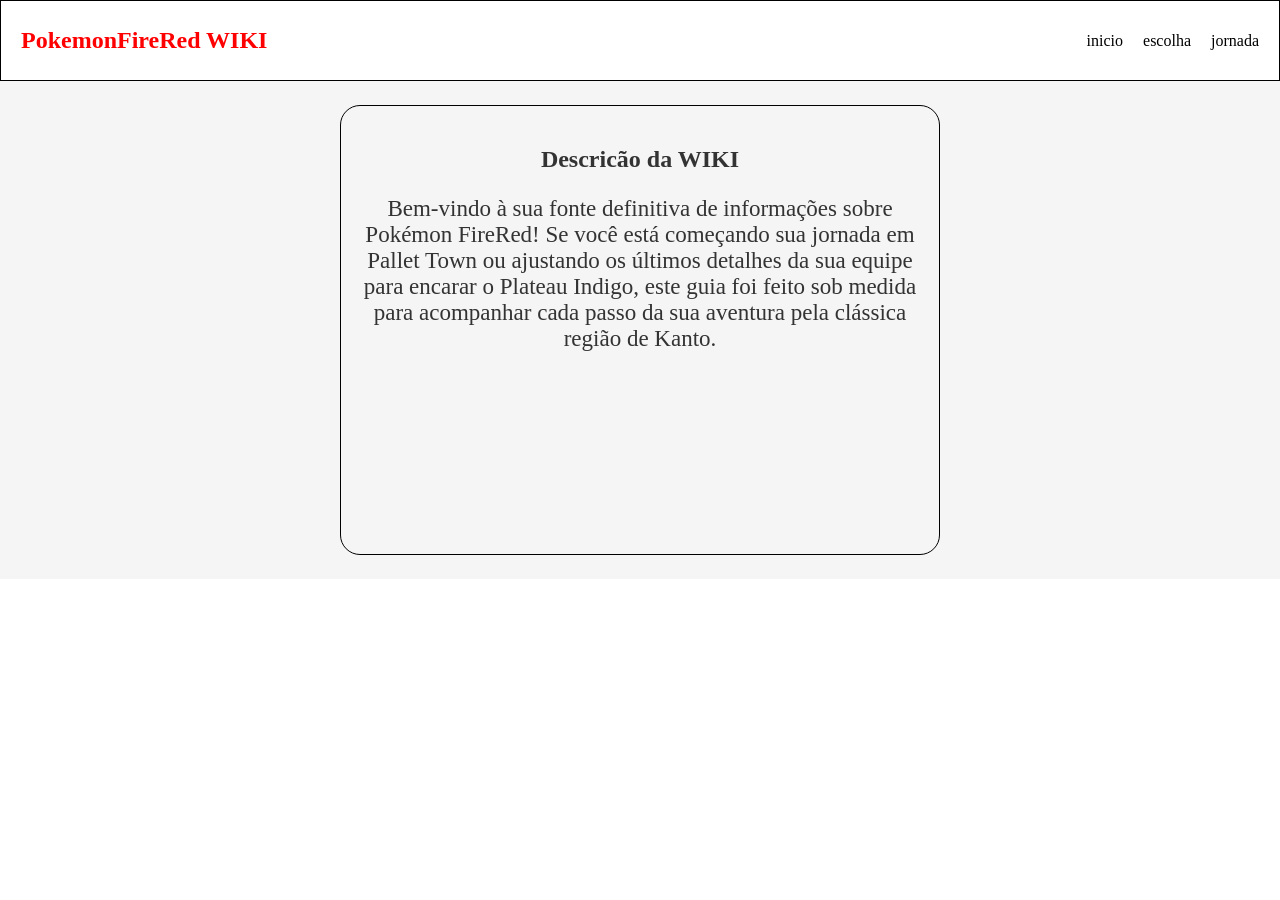
==== index.html @ dde7d3f8 "fazendo o main" ====
<!DOCTYPE html>
<html lang="pt-br">
<head>
    <link rel="stylesheet" href="./css/style.css">
    <meta charset="UTF-8">
    <meta name="viewport" content="width=device-width, initial-scale=1.0">
    <title>Pokemon FireRed</title>
</head>
<body>
    <header class="cabecalho">
        
     <h1 class="titulo">PokemonFireRed WIKI</h1>
     
     <nav>
    <ul class="lista">
        <li href="inicio">inicio</li>
        <li href="escolhas">escolha</li>
        <li href="jornadas">jornada</li>
    </ul>
     </nav>
    </header>
    <main>
     <section class="hero">

        <div class="descricao"> 
        <h2>Descricão da <strong>WIKI</strong></strong></h2>
        <p class="texto">Bem-vindo à sua fonte definitiva de informações sobre Pokémon FireRed! Se você está começando sua jornada em Pallet Town ou ajustando os últimos detalhes da sua equipe para encarar o Plateau Indigo, este guia foi feito sob medida para acompanhar cada passo da sua aventura pela clássica região de Kanto.</p>
        </div>

     </section>
     <section>

     </section>   
    </main>
    
</body>
</html>
---- css/style.css ----
:root {
    /* Paleta de cores inspirada no Pokémon FireRed */
    --color-primary: #FF0000; /* Vermelho vibrante (cor principal) */
    --color-secondary: #FFD700; /* Amarelo dourado (detalhes) */
    --color-background: #F5F5F5; /* Fundo claro */
    --color-text: #333333; /* Texto escuro */
    --color-border: #000000; /* Preto para bordas */
    --color-hover: #FF4500; /* Vermelho mais escuro para hover */

    /* Fontes */
    --font-family: 'Press Start 2P','cursive'; /* Fonte retrô estilo Pokémon */
    --font-size-base: 16px;
    --font-size-title: 24px;
    --font-size-subtitle: 20px;

    /* Espaçamento */
    --spacing-small: 8px;
    --spacing-medium: 16px;
    --spacing-large: 24px;
}
body{
    display: flex;
    flex-direction: column;
    margin: 0;
    font-family:var(--font-family)
    
}
.cabecalho{
    display: flex;
   align-items: center;
   justify-content: space-between;
   padding:10px 20px ;
   border: 1px black solid;

}
.titulo{
    font-size: var(--font-size-title);
    color: var(--color-primary);
    font-family: var(--font-family);
    font-size: 24px;
    font-weight: bold;
    margin-right:var(--spacing-small) ;

}
.lista{
   display: flex;
   list-style: none;
   gap: 20px;
   padding: 0;
   margin: 0;
}
ul li:hover{
    color: var(--color-hover);
    cursor: pointer;
}
.hero{
    display: flex;
    flex-direction: column;
    align-items:flex-end;
    justify-content: center;
    padding: var(--spacing-large);
    background-color: var(--color-background);


}
.descricao{
    font-size: var(--font-size-base);
    color: var(--color-text);
    margin: var(--spacing-medium) 0;
    text-align: center;
    width: 80%;
    max-width: 600px;
    height: 450px;
    border: 1px solid var(--color-border);
    border-radius: 20px;
    margin: 0 auto;
    padding: 20px;
    box-sizing: border-box;
}
.texto{
    font-size: 23px;
    font-family: var(--font-family);
}
.pokebola{
    width: 200px;
    height: auto;
}
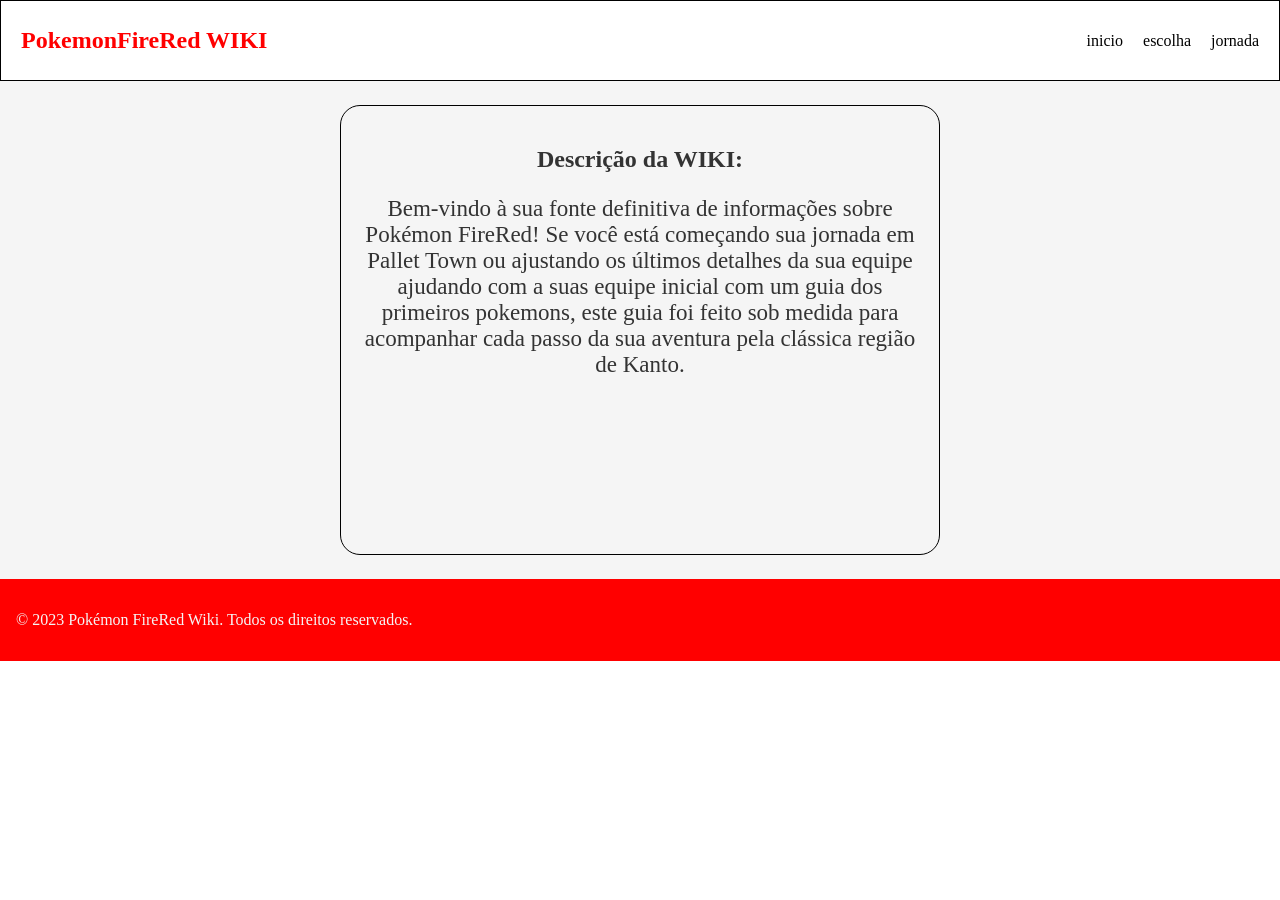
==== commit ec7443d4: "primeira pagina pokemon" ====
--- a/index.html
+++ b/index.html
@@ -1,37 +1,42 @@
 <!DOCTYPE html>
 <html lang="pt-br">
-<head>
-    <link rel="stylesheet" href="./css/style.css">
-    <meta charset="UTF-8">
-    <meta name="viewport" content="width=device-width, initial-scale=1.0">
+  <head>
+    <link rel="stylesheet" href="./css/style.css" />
+    <meta charset="UTF-8" />
+    <meta name="viewport" content="width=device-width, initial-scale=1.0" />
     <title>Pokemon FireRed</title>
-</head>
-<body>
+  </head>
+  <body>
     <header class="cabecalho">
-        
-     <h1 class="titulo">PokemonFireRed WIKI</h1>
-     
-     <nav>
-    <ul class="lista">
-        <li href="inicio">inicio</li>
-        <li href="escolhas">escolha</li>
-        <li href="jornadas">jornada</li>
-    </ul>
-     </nav>
+      <h1 class="titulo">PokemonFireRed WIKI</h1>
+
+      <nav>
+        <ul class="lista">
+          <li href="inicio">inicio</li>
+          <li href="escolhas">escolha</li>
+          <li href="jornadas">jornada</li>
+        </ul>
+      </nav>
     </header>
     <main>
-     <section class="hero">
-
-        <div class="descricao"> 
-        <h2>Descricão da <strong>WIKI</strong></strong></h2>
-        <p class="texto">Bem-vindo à sua fonte definitiva de informações sobre Pokémon FireRed! Se você está começando sua jornada em Pallet Town ou ajustando os últimos detalhes da sua equipe para encarar o Plateau Indigo, este guia foi feito sob medida para acompanhar cada passo da sua aventura pela clássica região de Kanto.</p>
+      <section class="hero">
+        <div class="descricao">
+          <h2>Descrição da <strong>WIKI:</strong></h2>
+          <p class="texto">
+            Bem-vindo à sua fonte definitiva de informações sobre Pokémon
+            FireRed! Se você está começando sua jornada em Pallet Town ou
+            ajustando os últimos detalhes da sua equipe ajudando com a suas
+            equipe inicial com um guia dos primeiros pokemons, este guia foi
+            feito sob medida para acompanhar cada passo da sua aventura pela
+            clássica região de Kanto.
+          </p>
         </div>
-
-     </section>
-     <section>
-
-     </section>   
+      </section>
+      <footer class="rodape">
+        <p class="direitos">
+          &copy; 2023 Pokémon FireRed Wiki. Todos os direitos reservados.
+        </p>
+      </footer>
     </main>
-    
-</body>
-</html>+  </body>
+</html>
--- a/css/style.css
+++ b/css/style.css
@@ -1,90 +1,91 @@
 :root {
-    /* Paleta de cores inspirada no Pokémon FireRed */
-    --color-primary: #FF0000; /* Vermelho vibrante (cor principal) */
-    --color-secondary: #FFD700; /* Amarelo dourado (detalhes) */
-    --color-background: #F5F5F5; /* Fundo claro */
-    --color-text: #333333; /* Texto escuro */
-    --color-border: #000000; /* Preto para bordas */
-    --color-hover: #FF4500; /* Vermelho mais escuro para hover */
+  /* Paleta de cores inspirada no Pokémon FireRed */
+  --color-primary: #ff0000; /* Vermelho vibrante (cor principal) */
+  --color-secondary: #ffd700; /* Amarelo dourado (detalhes) */
+  --color-background: #f5f5f5; /* Fundo claro */
+  --color-text: #333333; /* Texto escuro */
+  --color-border: #000000; /* Preto para bordas */
+  --color-hover: #ff4500; /* Vermelho mais escuro para hover */
 
-    /* Fontes */
-    --font-family: 'Press Start 2P','cursive'; /* Fonte retrô estilo Pokémon */
-    --font-size-base: 16px;
-    --font-size-title: 24px;
-    --font-size-subtitle: 20px;
+  /* Fontes */
+  --font-family: "Press Start 2P", "cursive"; /* Fonte retrô estilo Pokémon */
+  --font-size-base: 16px;
+  --font-size-title: 24px;
+  --font-size-subtitle: 20px;
 
-    /* Espaçamento */
-    --spacing-small: 8px;
-    --spacing-medium: 16px;
-    --spacing-large: 24px;
+  /* Espaçamento */
+  --spacing-small: 8px;
+  --spacing-medium: 16px;
+  --spacing-large: 24px;
 }
-body{
-    display: flex;
-    flex-direction: column;
-    margin: 0;
-    font-family:var(--font-family)
-    
+body {
+  display: flex;
+  flex-direction: column;
+  margin: 0;
+  font-family: var(--font-family);
 }
-.cabecalho{
-    display: flex;
-   align-items: center;
-   justify-content: space-between;
-   padding:10px 20px ;
-   border: 1px black solid;
-
+.cabecalho {
+  display: flex;
+  align-items: center;
+  justify-content: space-between;
+  padding: 10px 20px;
+  border: 1px black solid;
 }
-.titulo{
-    font-size: var(--font-size-title);
-    color: var(--color-primary);
-    font-family: var(--font-family);
-    font-size: 24px;
-    font-weight: bold;
-    margin-right:var(--spacing-small) ;
-
+.titulo {
+  font-size: var(--font-size-title);
+  color: var(--color-primary);
+  font-family: var(--font-family);
+  font-size: 24px;
+  font-weight: bold;
+  margin-right: var(--spacing-small);
 }
-.lista{
-   display: flex;
-   list-style: none;
-   gap: 20px;
-   padding: 0;
-   margin: 0;
+.lista {
+  display: flex;
+  list-style: none;
+  gap: 20px;
+  padding: 0;
+  margin: 0;
 }
-ul li:hover{
-    color: var(--color-hover);
-    cursor: pointer;
+ul li:hover {
+  color: var(--color-hover);
+  cursor: pointer;
 }
-.hero{
-    display: flex;
-    flex-direction: column;
-    align-items:flex-end;
-    justify-content: center;
-    padding: var(--spacing-large);
-    background-color: var(--color-background);
-
-
+.hero {
+  display: flex;
+  flex-direction: column;
+  align-items: flex-end;
+  justify-content: center;
+  padding: var(--spacing-large);
+  background-color: var(--color-background);
 }
-.descricao{
-    font-size: var(--font-size-base);
-    color: var(--color-text);
-    margin: var(--spacing-medium) 0;
-    text-align: center;
-    width: 80%;
-    max-width: 600px;
-    height: 450px;
-    border: 1px solid var(--color-border);
-    border-radius: 20px;
-    margin: 0 auto;
-    padding: 20px;
-    box-sizing: border-box;
+.descricao {
+  font-size: var(--font-size-base);
+  color: var(--color-text);
+  margin: var(--spacing-medium) 0;
+  text-align: center;
+  width: 80%;
+  max-width: 600px;
+  height: 450px;
+  border: 1px solid var(--color-border);
+  border-radius: 20px;
+  margin: 0 auto;
+  padding: 20px;
+  box-sizing: border-box;
 }
-.texto{
-    font-size: 23px;
-    font-family: var(--font-family);
+.texto {
+  font-size: 23px;
+  font-family: var(--font-family);
 }
-.pokebola{
-    width: 200px;
-    height: auto;
+.pokebola {
+  width: 200px;
+  height: auto;
 }
-
-
-
+.rodape {
+  display: flex;
+  align-items: center;
+  background-color: var(--color-primary);
+  padding: var(--spacing-medium);
+}
+.direitos {
+  color: var(--color-background);
+}
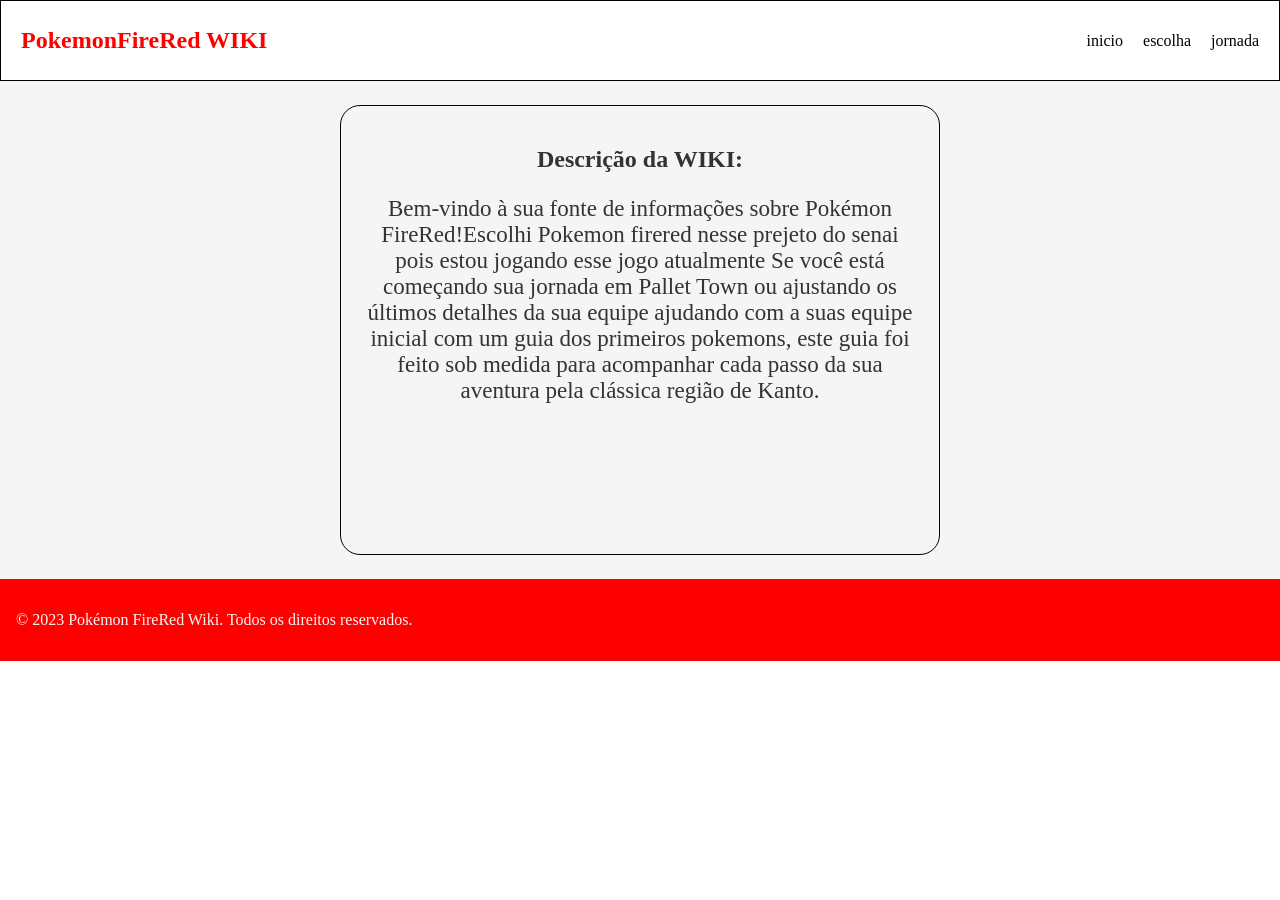
==== commit d404ca4c: "fiz a segunda pagina" ====
--- a/index.html
+++ b/index.html
@@ -12,9 +12,9 @@
 
       <nav>
         <ul class="lista">
-          <li href="inicio">inicio</li>
-          <li href="escolhas">escolha</li>
-          <li href="jornadas">jornada</li>
+          <li href="./index.html" id="inicio">inicio</li>
+          <li href="./escolhas.html" id="escolha">escolha</li>
+          <li href="jornadas.html">jornada</li>
         </ul>
       </nav>
     </header>
@@ -23,8 +23,9 @@
         <div class="descricao">
           <h2>Descrição da <strong>WIKI:</strong></h2>
           <p class="texto">
-            Bem-vindo à sua fonte definitiva de informações sobre Pokémon
-            FireRed! Se você está começando sua jornada em Pallet Town ou
+            Bem-vindo à sua fonte de informações sobre Pokémon FireRed!Escolhi
+            Pokemon firered nesse prejeto do senai pois estou jogando esse jogo
+            atualmente Se você está começando sua jornada em Pallet Town ou
             ajustando os últimos detalhes da sua equipe ajudando com a suas
             equipe inicial com um guia dos primeiros pokemons, este guia foi
             feito sob medida para acompanhar cada passo da sua aventura pela
@@ -38,5 +39,6 @@
         </p>
       </footer>
     </main>
+    <script src="./js/script.js"></script>
   </body>
 </html>
--- a/css/style.css
+++ b/css/style.css
@@ -89,3 +89,51 @@
 .direitos {
   color: var(--color-background);
 }
+.escolhas {
+  height: 460px;
+  padding: 20px;
+  text-align: center;
+}
+
+.escolhas h2 {
+  font-size: 28px;
+  margin-bottom: 20px;
+  color: var(--color-primary);
+}
+
+.grid {
+  display: grid;
+  grid-template-columns: repeat(auto-fit, minmax(200px, 1fr));
+  gap: 20px;
+  justify-items: center;
+}
+
+.card {
+  background-color: var(--color-background);
+  border: 2px solid var(--color-primary);
+  border-radius: 10px;
+  padding: 15px;
+  text-align: center;
+  transition: transform 0.3s ease, box-shadow 0.3s ease;
+}
+
+.card img {
+  width: 100px;
+  height: auto;
+  margin-bottom: 10px;
+}
+
+.card h3 {
+  font-size: 18px;
+  color: var(--color-primary);
+}
+
+.card:hover {
+  transform: scale(1.05);
+  box-shadow: 0 4px 8px rgba(0, 0, 0, 0.2);
+}
+
+.card a {
+  text-decoration: none;
+  color: inherit;
+}
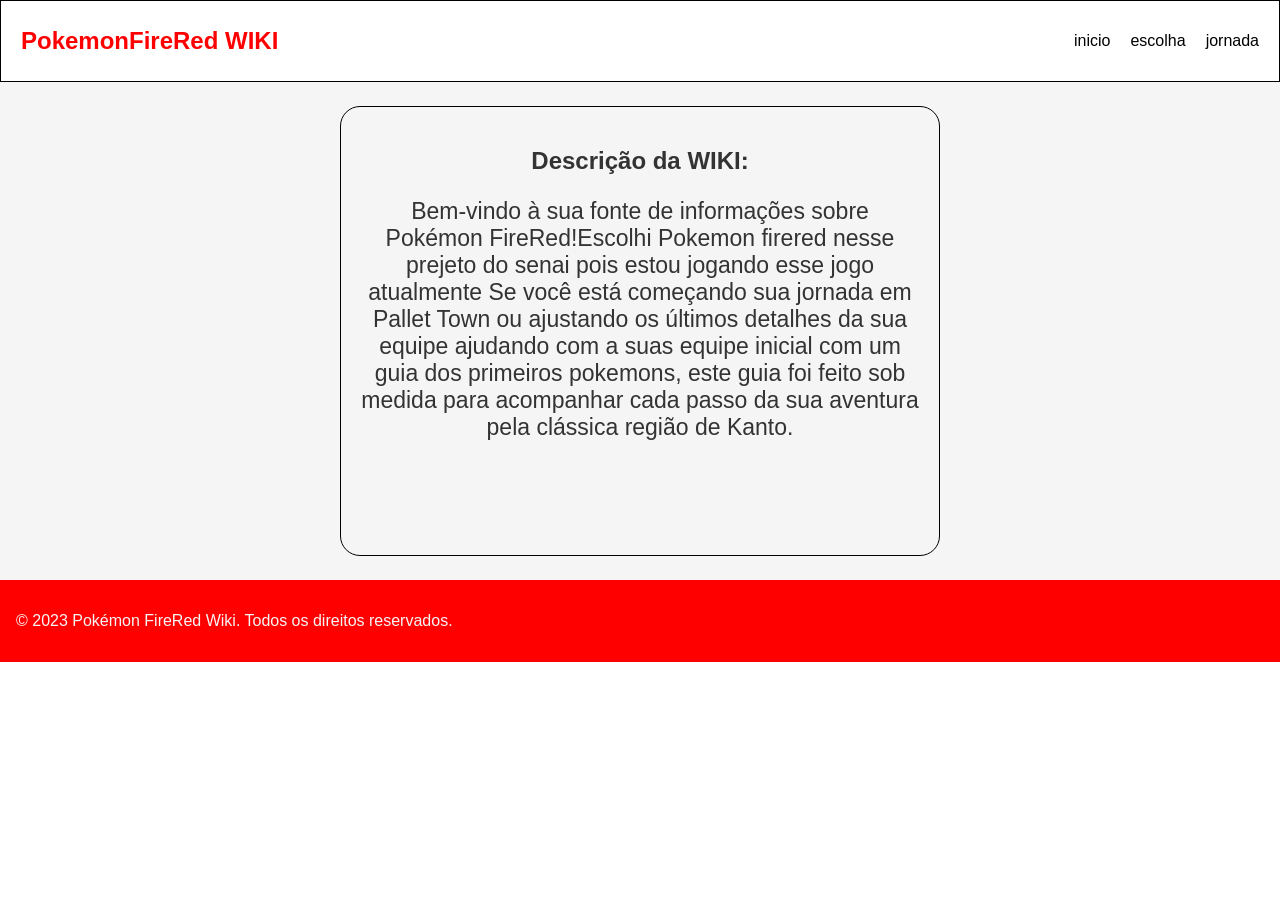
==== commit 96116d81: "fazendo a pagina do charmander" ====
--- a/index.html
+++ b/index.html
@@ -14,7 +14,7 @@
         <ul class="lista">
           <li href="./index.html" id="inicio">inicio</li>
           <li href="./escolhas.html" id="escolha">escolha</li>
-          <li href="jornadas.html">jornada</li>
+          <li href="jornadas.html" id="jornada">jornada</li>
         </ul>
       </nav>
     </header>
--- a/css/style.css
+++ b/css/style.css
@@ -17,6 +17,14 @@
   --spacing-small: 8px;
   --spacing-medium: 16px;
   --spacing-large: 24px;
+  /*pagina do charmander*/
+  --charmander-primary: #ff3700; /* Laranja vibrante */
+  --charmander-secondary: #ec4c3e; /* Amarelo */
+  --charmander-text: #ffffff; /* Branco */
+  --charmander-border: #ffa047; /* Vermelho claro */
+  --font-size-base: 16px;
+  --font-family: "Arial", sans-serif;
+  --spacing-medium: 16px;
 }
 body {
   display: flex;
@@ -137,3 +145,36 @@
   text-decoration: none;
   color: inherit;
 }
+/*charmande page*/
+.main {
+  display: flex;
+  align-items: center;
+  justify-content: center;
+  padding: 10px;
+  font-family: var(--font-family);
+  background-color: var(--color-hover);
+  height: 500px;
+  background-color: var(--charmander-secondary);
+}
+.charmander-page header {
+  background-color: var(--charmander-primary);
+  color: var(--charmander-text);
+  border: 1px solid var(--charmander-border);
+}
+.charmander-page .titulo {
+  color: var(--charmander-text);
+  font-size: var(--font-size-title);
+  font-family: var(--font-family);
+}
+.charmander-card {
+  background-color: var(--charmander-text);
+  border: 2px solid var(--charmander-border);
+  border-radius: 10px;
+  padding: 20px;
+  text-align: center;
+  width: 300px;
+}
+.charmander-img {
+  width: 200px;
+  height: auto;
+}
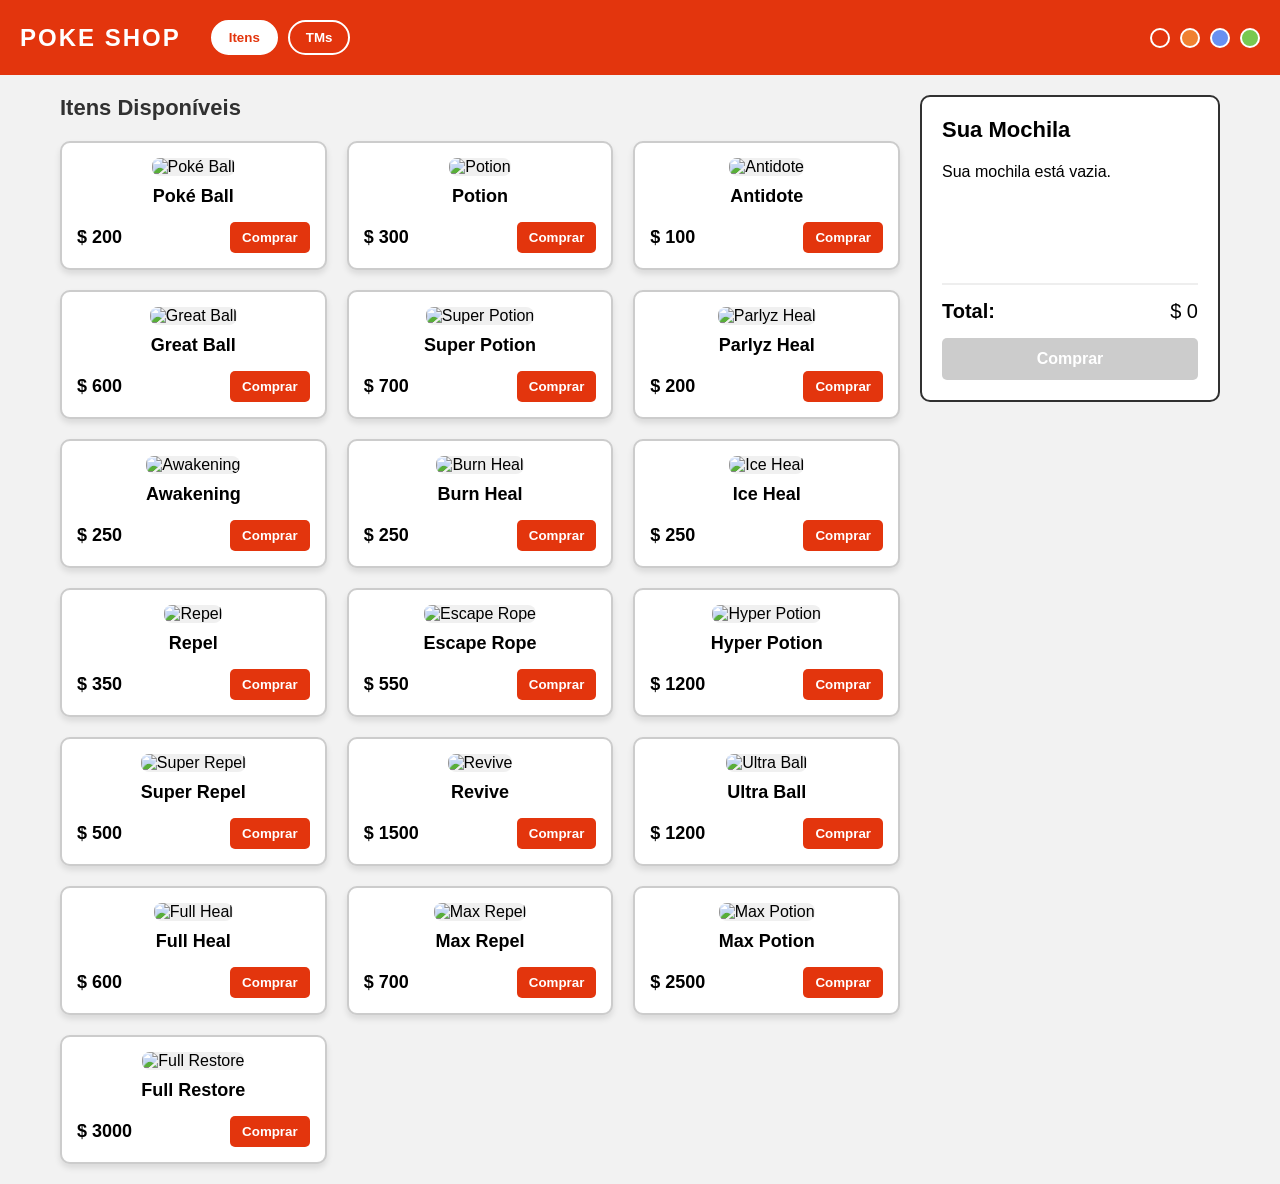
==== commit 5ec1a797: "compras" ====
--- a/index.html
+++ b/index.html
@@ -1,44 +1,297 @@
 <!DOCTYPE html>
-<html lang="pt-br">
-  <head>
-    <link rel="stylesheet" href="./css/style.css" />
-    <meta charset="UTF-8" />
-    <meta name="viewport" content="width=device-width, initial-scale=1.0" />
-    <title>Pokemon FireRed</title>
-  </head>
-  <body>
-    <header class="cabecalho">
-      <h1 class="titulo">PokemonFireRed WIKI</h1>
-
-      <nav>
-        <ul class="lista">
-          <li href="./index.html" id="inicio">inicio</li>
-          <li href="./escolhas.html" id="escolha">escolha</li>
-          <li href="jornadas.html" id="jornada">jornada</li>
-        </ul>
-      </nav>
+<html lang="pt-BR">
+<head>
+    <meta charset="UTF-8">
+    <meta name="viewport" content="width=device-width, initial-scale=1.0">
+    <title>Poke Shopping</title>
+    
+    <!-- TODO O VISUAL AQUI DENTRO (CSS) -->
+    <style>
+        :root {
+            --cor-principal: #E3350D;
+            --cor-secundaria: #313131;
+            --cor-fundo: #F2F2F2;
+            --cor-fundo-cartao: #FFFFFF;
+            --cor-texto: #000000;
+        }
+
+        body.tema-charmander { --cor-principal: #F08030; --cor-secundaria: #C03028; --cor-fundo: #FFF3E0; }
+        body.tema-squirtle { --cor-principal: #6890F0; --cor-secundaria: #3858A8; --cor-fundo: #E3F2FD; }
+        body.tema-bulbasaur { --cor-principal: #78C850; --cor-secundaria: #489030; --cor-fundo: #E8F5E9; }
+
+        * { margin: 0; padding: 0; box-sizing: border-box; font-family: 'Segoe UI', Tahoma, sans-serif; }
+        body { background-color: var(--cor-fundo); color: var(--cor-texto); transition: 0.3s; }
+        .texto-escuro { color: #000 !important; }
+
+        .cabecalho-site { background-color: var(--cor-principal); padding: 20px; display: flex; justify-content: space-between; align-items: center; color: white; transition: 0.3s; }
+        .grupo-topo-cabecalho { display: flex; align-items: center; gap: 30px; }
+        .titulo-principal { font-size: 24px; font-weight: bold; letter-spacing: 2px; }
+        .grupo-abas { display: flex; gap: 10px; }
+        
+        .botao-aba { background: transparent; border: 2px solid white; color: white; padding: 8px 16px; border-radius: 20px; cursor: pointer; font-weight: bold; transition: 0.2s; }
+        .botao-aba:hover, .botao-aba.ativo { background-color: white; color: var(--cor-principal); }
+
+        .seletor-temas { display: flex; gap: 10px; }
+        .bolinha-tema { width: 20px; height: 20px; border-radius: 50%; cursor: pointer; border: 2px solid white; }
+        .cor-padrao { background-color: #E3350D; } .cor-charmander { background-color: #F08030; }
+        .cor-squirtle { background-color: #6890F0; } .cor-bulbasaur { background-color: #78C850; }
+
+        .conteudo-principal { display: flex; padding: 20px; gap: 20px; max-width: 1200px; margin: 0 auto; }
+        .area-produtos { flex: 3; }
+        .area-carrinho { flex: 1; min-width: 300px; }
+        .titulo-secao { margin-bottom: 20px; font-size: 22px; color: var(--cor-secundaria); }
+
+        .grade-produtos { display: grid; grid-template-columns: repeat(3, 1fr); gap: 20px; }
+        .cartao-produto { background-color: var(--cor-fundo-cartao); border: 2px solid #ccc; border-radius: 10px; padding: 15px; text-align: center; box-shadow: 0 4px 6px rgba(0,0,0,0.1); transition: 0.2s; }
+        .cartao-produto:hover { transform: translateY(-5px); border-color: var(--cor-principal); }
+        .imagem-produto { width: 100px; height: 100px; background-color: #f0f0f0; border-radius: 8px; margin-bottom: 10px; object-fit: contain; }
+        .nome-produto { font-size: 18px; margin-bottom: 15px; color: #000; }
+        
+        .rodape-cartao { display: flex; justify-content: space-between; align-items: center; }
+        .rodape-cartao span { font-weight: bold; font-size: 18px; color: #000; }
+        .botao-comprar-item { background-color: var(--cor-principal); color: white; border: none; padding: 8px 12px; border-radius: 5px; cursor: pointer; font-weight: bold; }
+        .botao-comprar-item:hover { background-color: var(--cor-secundaria); }
+
+        .caixa-carrinho { background-color: white; padding: 20px; border-radius: 10px; border: 2px solid var(--cor-secundaria); position: sticky; top: 20px; }
+        .lista-itens-carrinho { min-height: 100px; max-height: 400px; overflow-y: auto; margin-bottom: 20px; }
+        .item-carrinho { display: flex; justify-content: space-between; align-items: center; padding: 10px 0; border-bottom: 1px solid #eee; }
+        .info-item .nome-item { font-weight: bold; color: #000;}
+        .controles-quantidade { display: flex; align-items: center; gap: 10px; }
+        .botao-qtd { background-color: #ddd; border: none; width: 25px; height: 25px; border-radius: 50%; cursor: pointer; font-weight: bold; color: #000; }
+        
+        .rodape-carrinho { border-top: 2px solid #eee; padding-top: 15px; }
+        .linha-total { display: flex; justify-content: space-between; font-size: 20px; margin-bottom: 15px; color: #000; }
+        .botao-finalizar { width: 100%; background-color: var(--cor-principal); color: white; border: none; padding: 12px; border-radius: 5px; font-size: 16px; font-weight: bold; cursor: pointer; }
+        .botao-finalizar:disabled { background-color: #ccc; cursor: not-allowed; }
+
+        .fundo-modal { position: fixed; top: 0; left: 0; width: 100%; height: 100%; background: rgba(0,0,0,0.6); display: flex; justify-content: center; align-items: center; }
+        .oculto { display: none !important; }
+        .caixa-modal { background: white; padding: 30px; border-radius: 10px; text-align: center; border: 4px solid var(--cor-principal); max-width: 400px; }
+        .titulo-modal { color: var(--cor-principal); margin-bottom: 15px; }
+        .botao-fechar-modal { margin-top: 20px; background-color: var(--cor-secundaria); color: white; border: none; padding: 10px 20px; border-radius: 5px; cursor: pointer; }
+
+        @media (max-width: 900px) {
+            .conteudo-principal { flex-direction: column; }
+            .grade-produtos { grid-template-columns: repeat(2, 1fr); }
+            .grupo-topo-cabecalho { flex-direction: column; gap: 10px; }
+        }
+        @media (max-width: 600px) { .grade-produtos { grid-template-columns: 1fr; } }
+    </style>
+</head>
+<body>
+
+    <!-- CABEÇALHO -->
+    <header class="cabecalho-site">
+        <div class="grupo-topo-cabecalho">
+            <h1 class="titulo-principal">POKE SHOP</h1>
+            <nav class="grupo-abas">
+                <button id="aba-itens" class="botao-aba ativo" onclick="mudarAba('itens')">Itens</button>
+                <button id="aba-tms" class="botao-aba" onclick="mudarAba('tms')">TMs</button>
+            </nav>
+        </div>
+        
+        <div class="seletor-temas">
+            <div class="bolinha-tema cor-padrao" onclick="mudarTema('padrao')" title="Tema Padrão"></div>
+            <div class="bolinha-tema cor-charmander" onclick="mudarTema('tema-charmander')" title="Tema Charmander"></div>
+            <div class="bolinha-tema cor-squirtle" onclick="mudarTema('tema-squirtle')" title="Tema Squirtle"></div>
+            <div class="bolinha-tema cor-bulbasaur" onclick="mudarTema('tema-bulbasaur')" title="Tema Bulbasaur"></div>
+        </div>
     </header>
-    <main>
-      <section class="hero">
-        <div class="descricao">
-          <h2>Descrição da <strong>WIKI:</strong></h2>
-          <p class="texto">
-            Bem-vindo à sua fonte de informações sobre Pokémon FireRed!Escolhi
-            Pokemon firered nesse prejeto do senai pois estou jogando esse jogo
-            atualmente Se você está começando sua jornada em Pallet Town ou
-            ajustando os últimos detalhes da sua equipe ajudando com a suas
-            equipe inicial com um guia dos primeiros pokemons, este guia foi
-            feito sob medida para acompanhar cada passo da sua aventura pela
-            clássica região de Kanto.
-          </p>
+
+    <!-- CONTEÚDO PRINCIPAL -->
+    <main class="conteudo-principal">
+        
+        <!-- PRODUTOS -->
+        <section class="area-produtos">
+            <h2 id="titulo-produtos" class="titulo-secao">Itens Disponíveis</h2>
+            
+            <div id="grade-produtos" class="grade-produtos">
+                <!-- Preenchido pelo JavaScript -->
+            </div>
+        </section>
+
+        <!-- CARRINHO -->
+        <aside class="area-carrinho">
+            <div class="caixa-carrinho">
+                <h2 class="titulo-secao texto-escuro">Sua Mochila</h2>
+                
+                <div id="lista-carrinho" class="lista-itens-carrinho"></div>
+                
+                <div class="rodape-carrinho">
+                    <div class="linha-total">
+                        <strong>Total:</strong>
+                        <span id="valor-total" class="texto-escuro">$ 0</span>
+                    </div>
+                    <button id="botao-finalizar" class="botao-finalizar" onclick="finalizarCompra()">
+                        Comprar
+                    </button>
+                </div>
+            </div>
+        </aside>
+    </main>
+
+    <!-- MODAL DE COMPRA -->
+    <div id="modal-sucesso" class="fundo-modal oculto">
+        <div class="caixa-modal">
+            <h2 class="titulo-modal">Obrigado!</h2>
+            <p>Sua compra foi realizada com sucesso e os itens foram guardados na sua mochila.</p>
+            <button class="botao-fechar-modal" onclick="fecharModal()">Voltar para a Loja</button>
         </div>
-      </section>
-      <footer class="rodape">
-        <p class="direitos">
-          &copy; 2023 Pokémon FireRed Wiki. Todos os direitos reservados.
-        </p>
-      </footer>
-    </main>
-    <script src="./js/script.js"></script>
-  </body>
-</html>
+    </div>
+
+    <!-- TODA A LÓGICA AQUI DENTRO (JS) -->
+    <script>
+        const listaItens = [
+            { id: 1, nome: "Poké Ball", preco: 200, imagem: "" },
+            { id: 2, nome: "Potion", preco: 300, imagem: "" },
+            { id: 3, nome: "Antidote", preco: 100, imagem: "" },
+            { id: 4, nome: "Great Ball", preco: 600, imagem: "" },
+            { id: 5, nome: "Super Potion", preco: 700, imagem: "" },
+            { id: 6, nome: "Parlyz Heal", preco: 200, imagem: "" },
+            { id: 7, nome: "Awakening", preco: 250, imagem: "" },
+            { id: 8, nome: "Burn Heal", preco: 250, imagem: "" },
+            { id: 9, nome: "Ice Heal", preco: 250, imagem: "" },
+            { id: 10, nome: "Repel", preco: 350, imagem: "" },
+            { id: 11, nome: "Escape Rope", preco: 550, imagem: "" },
+            { id: 12, nome: "Hyper Potion", preco: 1200, imagem: "" },
+            { id: 13, nome: "Super Repel", preco: 500, imagem: "" },
+            { id: 14, nome: "Revive", preco: 1500, imagem: "" },
+            { id: 15, nome: "Ultra Ball", preco: 1200, imagem: "" },
+            { id: 16, nome: "Full Heal", preco: 600, imagem: "" },
+            { id: 17, nome: "Max Repel", preco: 700, imagem: "" },
+            { id: 18, nome: "Max Potion", preco: 2500, imagem: "" },
+            { id: 19, nome: "Full Restore", preco: 3000, imagem: "" }
+        ];
+
+        const listaTMs = [
+            { id: 101, nome: "TM01 Mega Punch", preco: 3000, imagem: "" },
+            { id: 102, nome: "TM02 Razor Wind", preco: 2000, imagem: "" },
+            { id: 103, nome: "TM05 Mega Kick", preco: 3000, imagem: "" },
+            { id: 104, nome: "TM07 Horn Drill", preco: 2000, imagem: "" },
+            { id: 105, nome: "TM09 Take Down", preco: 3000, imagem: "" },
+            { id: 106, nome: "TM15 Hyper Beam", preco: 5500, imagem: "" },
+            { id: 107, nome: "TM32 Double Team", preco: 1000, imagem: "" },
+            { id: 108, nome: "TM33 Reflect", preco: 1000, imagem: "" },
+            { id: 109, nome: "TM37 Sludge Bomb", preco: 2000, imagem: "" },
+            { id: 110, nome: "TM50 Substitute", preco: 2000, imagem: "" }
+        ];
+
+        const catalogoCompleto = [...listaItens, ...listaTMs];
+        let carrinho = {}; 
+
+        const elementoGrade = document.getElementById('grade-produtos');
+        const elementoTituloProdutos = document.getElementById('titulo-produtos');
+        const elementoListaCarrinho = document.getElementById('lista-carrinho');
+        const elementoTotal = document.getElementById('valor-total');
+        const botaoFinalizar = document.getElementById('botao-finalizar');
+        const modalSucesso = document.getElementById('modal-sucesso');
+
+        function renderizarProdutos(listaParaMostrar) {
+            elementoGrade.innerHTML = ''; 
+            
+            listaParaMostrar.forEach(produto => {
+                const cartao = document.createElement('article');
+                cartao.className = 'cartao-produto';
+                
+                cartao.innerHTML = `
+                    <img src="${produto.imagem}" alt="${produto.nome}" class="imagem-produto">
+                    <h3 class="nome-produto">${produto.nome}</h3>
+                    <div class="rodape-cartao">
+                        <span class="texto-escuro">$ ${produto.preco}</span>
+                        <button class="botao-comprar-item" onclick="adicionarAoCarrinho(${produto.id})">Comprar</button>
+                    </div>
+                `;
+                elementoGrade.appendChild(cartao);
+            });
+        }
+
+        function mudarAba(aba) {
+            document.getElementById('aba-itens').classList.remove('ativo');
+            document.getElementById('aba-tms').classList.remove('ativo');
+            
+            if (aba === 'itens') {
+                document.getElementById('aba-itens').classList.add('ativo');
+                elementoTituloProdutos.innerText = 'Itens Disponíveis';
+                renderizarProdutos(listaItens);
+            } else {
+                document.getElementById('aba-tms').classList.add('ativo');
+                elementoTituloProdutos.innerText = 'Máquinas Técnicas (TMs)';
+                renderizarProdutos(listaTMs);
+            }
+        }
+
+        function mudarTema(novoTema) {
+            document.body.className = ''; 
+            if (novoTema !== 'padrao') document.body.classList.add(novoTema);
+        }
+
+        function adicionarAoCarrinho(idProduto) {
+            carrinho[idProduto] = (carrinho[idProduto] || 0) + 1;
+            atualizarCarrinho();
+        }
+
+        function removerDoCarrinho(idProduto) {
+            if (carrinho[idProduto]) {
+                carrinho[idProduto]--;
+                if (carrinho[idProduto] <= 0) delete carrinho[idProduto];
+            }
+            atualizarCarrinho();
+        }
+
+        function atualizarCarrinho() {
+            elementoListaCarrinho.innerHTML = '';
+            let valorTotal = 0;
+            const idsNoCarrinho = Object.keys(carrinho);
+
+            if (idsNoCarrinho.length === 0) {
+                elementoListaCarrinho.innerHTML = '<p style="color: #000;">Sua mochila está vazia.</p>';
+                elementoTotal.innerText = '$ 0';
+                botaoFinalizar.disabled = true;
+                return;
+            }
+
+            botaoFinalizar.disabled = false;
+
+            idsNoCarrinho.forEach(idString => {
+                const idInt = parseInt(idString);
+                const quantidade = carrinho[idInt];
+                const produtoInfo = catalogoCompleto.find(p => p.id === idInt);
+
+                valorTotal += (produtoInfo.preco * quantidade);
+
+                const divItem = document.createElement('div');
+                divItem.className = 'item-carrinho';
+                divItem.innerHTML = `
+                    <div class="info-item">
+                        <div class="nome-item">${produtoInfo.nome}</div>
+                        <div class="texto-escuro">$ ${produtoInfo.preco}</div>
+                    </div>
+                    <div class="controles-quantidade">
+                        <button class="botao-qtd" onclick="removerDoCarrinho(${idInt})">-</button>
+                        <span class="texto-escuro">${quantidade}</span>
+                        <button class="botao-qtd" onclick="adicionarAoCarrinho(${idInt})">+</button>
+                    </div>
+                `;
+                elementoListaCarrinho.appendChild(divItem);
+            });
+
+            elementoTotal.innerText = `$ ${valorTotal}`;
+        }
+
+        function finalizarCompra() {
+            modalSucesso.classList.remove('oculto');
+            carrinho = {}; 
+            atualizarCarrinho();
+        }
+
+        function fecharModal() {
+            modalSucesso.classList.add('oculto');
+        }
+
+        window.onload = () => {
+            renderizarProdutos(listaItens);
+            atualizarCarrinho();
+        };
+    </script>
+</body>
+</html>
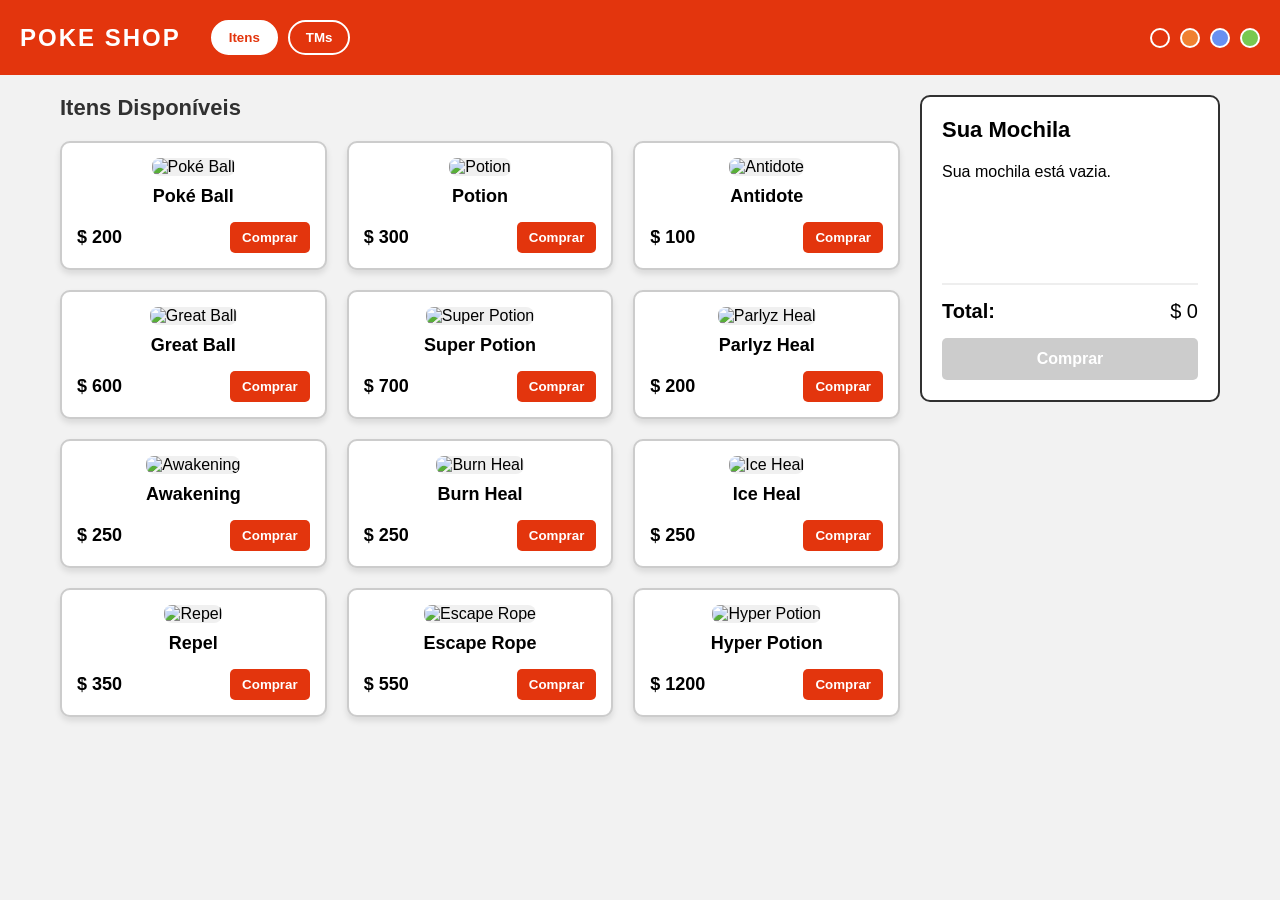
==== commit fe2a92e9: "bancos terminados" ====
--- a/index.html
+++ b/index.html
@@ -1,297 +1,98 @@
-<!DOCTYPE html>
+<!doctype html>
 <html lang="pt-BR">
-<head>
-    <meta charset="UTF-8">
-    <meta name="viewport" content="width=device-width, initial-scale=1.0">
+  <head>
+    <meta charset="UTF-8" />
+    <meta name="viewport" content="width=device-width, initial-scale=1.0" />
     <title>Poke Shopping</title>
-    
-    <!-- TODO O VISUAL AQUI DENTRO (CSS) -->
-    <style>
-        :root {
-            --cor-principal: #E3350D;
-            --cor-secundaria: #313131;
-            --cor-fundo: #F2F2F2;
-            --cor-fundo-cartao: #FFFFFF;
-            --cor-texto: #000000;
-        }
+    <!-- Conectando o arquivo CSS -->
+    <link rel="stylesheet" href="./css/style.css" />
+  </head>
+  <body>
+    <header class="cabecalho-site">
+      <div class="grupo-topo-cabecalho">
+        <h1 class="titulo-principal">POKE SHOP</h1>
+        <nav class="grupo-abas">
+          <button
+            id="aba-itens"
+            class="botao-aba ativo"
+            onclick="mudarAba('itens')"
+          >
+            Itens
+          </button>
+          <button id="aba-tms" class="botao-aba" onclick="mudarAba('tms')">
+            TMs
+          </button>
+        </nav>
+      </div>
 
-        body.tema-charmander { --cor-principal: #F08030; --cor-secundaria: #C03028; --cor-fundo: #FFF3E0; }
-        body.tema-squirtle { --cor-principal: #6890F0; --cor-secundaria: #3858A8; --cor-fundo: #E3F2FD; }
-        body.tema-bulbasaur { --cor-principal: #78C850; --cor-secundaria: #489030; --cor-fundo: #E8F5E9; }
-
-        * { margin: 0; padding: 0; box-sizing: border-box; font-family: 'Segoe UI', Tahoma, sans-serif; }
-        body { background-color: var(--cor-fundo); color: var(--cor-texto); transition: 0.3s; }
-        .texto-escuro { color: #000 !important; }
-
-        .cabecalho-site { background-color: var(--cor-principal); padding: 20px; display: flex; justify-content: space-between; align-items: center; color: white; transition: 0.3s; }
-        .grupo-topo-cabecalho { display: flex; align-items: center; gap: 30px; }
-        .titulo-principal { font-size: 24px; font-weight: bold; letter-spacing: 2px; }
-        .grupo-abas { display: flex; gap: 10px; }
-        
-        .botao-aba { background: transparent; border: 2px solid white; color: white; padding: 8px 16px; border-radius: 20px; cursor: pointer; font-weight: bold; transition: 0.2s; }
-        .botao-aba:hover, .botao-aba.ativo { background-color: white; color: var(--cor-principal); }
-
-        .seletor-temas { display: flex; gap: 10px; }
-        .bolinha-tema { width: 20px; height: 20px; border-radius: 50%; cursor: pointer; border: 2px solid white; }
-        .cor-padrao { background-color: #E3350D; } .cor-charmander { background-color: #F08030; }
-        .cor-squirtle { background-color: #6890F0; } .cor-bulbasaur { background-color: #78C850; }
-
-        .conteudo-principal { display: flex; padding: 20px; gap: 20px; max-width: 1200px; margin: 0 auto; }
-        .area-produtos { flex: 3; }
-        .area-carrinho { flex: 1; min-width: 300px; }
-        .titulo-secao { margin-bottom: 20px; font-size: 22px; color: var(--cor-secundaria); }
-
-        .grade-produtos { display: grid; grid-template-columns: repeat(3, 1fr); gap: 20px; }
-        .cartao-produto { background-color: var(--cor-fundo-cartao); border: 2px solid #ccc; border-radius: 10px; padding: 15px; text-align: center; box-shadow: 0 4px 6px rgba(0,0,0,0.1); transition: 0.2s; }
-        .cartao-produto:hover { transform: translateY(-5px); border-color: var(--cor-principal); }
-        .imagem-produto { width: 100px; height: 100px; background-color: #f0f0f0; border-radius: 8px; margin-bottom: 10px; object-fit: contain; }
-        .nome-produto { font-size: 18px; margin-bottom: 15px; color: #000; }
-        
-        .rodape-cartao { display: flex; justify-content: space-between; align-items: center; }
-        .rodape-cartao span { font-weight: bold; font-size: 18px; color: #000; }
-        .botao-comprar-item { background-color: var(--cor-principal); color: white; border: none; padding: 8px 12px; border-radius: 5px; cursor: pointer; font-weight: bold; }
-        .botao-comprar-item:hover { background-color: var(--cor-secundaria); }
-
-        .caixa-carrinho { background-color: white; padding: 20px; border-radius: 10px; border: 2px solid var(--cor-secundaria); position: sticky; top: 20px; }
-        .lista-itens-carrinho { min-height: 100px; max-height: 400px; overflow-y: auto; margin-bottom: 20px; }
-        .item-carrinho { display: flex; justify-content: space-between; align-items: center; padding: 10px 0; border-bottom: 1px solid #eee; }
-        .info-item .nome-item { font-weight: bold; color: #000;}
-        .controles-quantidade { display: flex; align-items: center; gap: 10px; }
-        .botao-qtd { background-color: #ddd; border: none; width: 25px; height: 25px; border-radius: 50%; cursor: pointer; font-weight: bold; color: #000; }
-        
-        .rodape-carrinho { border-top: 2px solid #eee; padding-top: 15px; }
-        .linha-total { display: flex; justify-content: space-between; font-size: 20px; margin-bottom: 15px; color: #000; }
-        .botao-finalizar { width: 100%; background-color: var(--cor-principal); color: white; border: none; padding: 12px; border-radius: 5px; font-size: 16px; font-weight: bold; cursor: pointer; }
-        .botao-finalizar:disabled { background-color: #ccc; cursor: not-allowed; }
-
-        .fundo-modal { position: fixed; top: 0; left: 0; width: 100%; height: 100%; background: rgba(0,0,0,0.6); display: flex; justify-content: center; align-items: center; }
-        .oculto { display: none !important; }
-        .caixa-modal { background: white; padding: 30px; border-radius: 10px; text-align: center; border: 4px solid var(--cor-principal); max-width: 400px; }
-        .titulo-modal { color: var(--cor-principal); margin-bottom: 15px; }
-        .botao-fechar-modal { margin-top: 20px; background-color: var(--cor-secundaria); color: white; border: none; padding: 10px 20px; border-radius: 5px; cursor: pointer; }
-
-        @media (max-width: 900px) {
-            .conteudo-principal { flex-direction: column; }
-            .grade-produtos { grid-template-columns: repeat(2, 1fr); }
-            .grupo-topo-cabecalho { flex-direction: column; gap: 10px; }
-        }
-        @media (max-width: 600px) { .grade-produtos { grid-template-columns: 1fr; } }
-    </style>
-</head>
-<body>
-
-    <!-- CABEÇALHO -->
-    <header class="cabecalho-site">
-        <div class="grupo-topo-cabecalho">
-            <h1 class="titulo-principal">POKE SHOP</h1>
-            <nav class="grupo-abas">
-                <button id="aba-itens" class="botao-aba ativo" onclick="mudarAba('itens')">Itens</button>
-                <button id="aba-tms" class="botao-aba" onclick="mudarAba('tms')">TMs</button>
-            </nav>
-        </div>
-        
-        <div class="seletor-temas">
-            <div class="bolinha-tema cor-padrao" onclick="mudarTema('padrao')" title="Tema Padrão"></div>
-            <div class="bolinha-tema cor-charmander" onclick="mudarTema('tema-charmander')" title="Tema Charmander"></div>
-            <div class="bolinha-tema cor-squirtle" onclick="mudarTema('tema-squirtle')" title="Tema Squirtle"></div>
-            <div class="bolinha-tema cor-bulbasaur" onclick="mudarTema('tema-bulbasaur')" title="Tema Bulbasaur"></div>
-        </div>
+      <div class="seletor-temas">
+        <div
+          class="bolinha-tema cor-padrao"
+          onclick="mudarTema('padrao')"
+          title="Tema Padrão"
+        ></div>
+        <div
+          class="bolinha-tema cor-charmander"
+          onclick="mudarTema('tema-charmander')"
+          title="Tema Charmander"
+        ></div>
+        <div
+          class="bolinha-tema cor-squirtle"
+          onclick="mudarTema('tema-squirtle')"
+          title="Tema Squirtle"
+        ></div>
+        <div
+          class="bolinha-tema cor-bulbasaur"
+          onclick="mudarTema('tema-bulbasaur')"
+          title="Tema Bulbasaur"
+        ></div>
+      </div>
     </header>
 
-    <!-- CONTEÚDO PRINCIPAL -->
     <main class="conteudo-principal">
-        
-        <!-- PRODUTOS -->
-        <section class="area-produtos">
-            <h2 id="titulo-produtos" class="titulo-secao">Itens Disponíveis</h2>
-            
-            <div id="grade-produtos" class="grade-produtos">
-                <!-- Preenchido pelo JavaScript -->
+      <section class="area-produtos">
+        <h2 id="titulo-produtos" class="titulo-secao">Itens Disponíveis</h2>
+        <div id="grade-produtos" class="grade-produtos">
+          <!-- Preenchido pelo JavaScript -->
+        </div>
+      </section>
+
+      <aside class="area-carrinho">
+        <div class="caixa-carrinho">
+          <h2 class="titulo-secao texto-escuro">Sua Mochila</h2>
+          <div id="lista-carrinho" class="lista-itens-carrinho"></div>
+
+          <div class="rodape-carrinho">
+            <div class="linha-total">
+              <strong>Total:</strong>
+              <span id="valor-total" class="texto-escuro">$ 0</span>
             </div>
-        </section>
-
-        <!-- CARRINHO -->
-        <aside class="area-carrinho">
-            <div class="caixa-carrinho">
-                <h2 class="titulo-secao texto-escuro">Sua Mochila</h2>
-                
-                <div id="lista-carrinho" class="lista-itens-carrinho"></div>
-                
-                <div class="rodape-carrinho">
-                    <div class="linha-total">
-                        <strong>Total:</strong>
-                        <span id="valor-total" class="texto-escuro">$ 0</span>
-                    </div>
-                    <button id="botao-finalizar" class="botao-finalizar" onclick="finalizarCompra()">
-                        Comprar
-                    </button>
-                </div>
-            </div>
-        </aside>
+            <button
+              id="botao-finalizar"
+              class="botao-finalizar"
+              onclick="finalizarCompra()"
+            >
+              Comprar
+            </button>
+          </div>
+        </div>
+      </aside>
     </main>
 
-    <!-- MODAL DE COMPRA -->
     <div id="modal-sucesso" class="fundo-modal oculto">
-        <div class="caixa-modal">
-            <h2 class="titulo-modal">Obrigado!</h2>
-            <p>Sua compra foi realizada com sucesso e os itens foram guardados na sua mochila.</p>
-            <button class="botao-fechar-modal" onclick="fecharModal()">Voltar para a Loja</button>
-        </div>
+      <div class="caixa-modal">
+        <h2 class="titulo-modal">Obrigado!</h2>
+        <p>
+          Sua compra foi realizada com sucesso e os itens foram guardados na sua
+          mochila.
+        </p>
+        <button class="botao-fechar-modal" onclick="fecharModal()">
+          Voltar para a Loja
+        </button>
+      </div>
     </div>
 
-    <!-- TODA A LÓGICA AQUI DENTRO (JS) -->
-    <script>
-        const listaItens = [
-            { id: 1, nome: "Poké Ball", preco: 200, imagem: "" },
-            { id: 2, nome: "Potion", preco: 300, imagem: "" },
-            { id: 3, nome: "Antidote", preco: 100, imagem: "" },
-            { id: 4, nome: "Great Ball", preco: 600, imagem: "" },
-            { id: 5, nome: "Super Potion", preco: 700, imagem: "" },
-            { id: 6, nome: "Parlyz Heal", preco: 200, imagem: "" },
-            { id: 7, nome: "Awakening", preco: 250, imagem: "" },
-            { id: 8, nome: "Burn Heal", preco: 250, imagem: "" },
-            { id: 9, nome: "Ice Heal", preco: 250, imagem: "" },
-            { id: 10, nome: "Repel", preco: 350, imagem: "" },
-            { id: 11, nome: "Escape Rope", preco: 550, imagem: "" },
-            { id: 12, nome: "Hyper Potion", preco: 1200, imagem: "" },
-            { id: 13, nome: "Super Repel", preco: 500, imagem: "" },
-            { id: 14, nome: "Revive", preco: 1500, imagem: "" },
-            { id: 15, nome: "Ultra Ball", preco: 1200, imagem: "" },
-            { id: 16, nome: "Full Heal", preco: 600, imagem: "" },
-            { id: 17, nome: "Max Repel", preco: 700, imagem: "" },
-            { id: 18, nome: "Max Potion", preco: 2500, imagem: "" },
-            { id: 19, nome: "Full Restore", preco: 3000, imagem: "" }
-        ];
-
-        const listaTMs = [
-            { id: 101, nome: "TM01 Mega Punch", preco: 3000, imagem: "" },
-            { id: 102, nome: "TM02 Razor Wind", preco: 2000, imagem: "" },
-            { id: 103, nome: "TM05 Mega Kick", preco: 3000, imagem: "" },
-            { id: 104, nome: "TM07 Horn Drill", preco: 2000, imagem: "" },
-            { id: 105, nome: "TM09 Take Down", preco: 3000, imagem: "" },
-            { id: 106, nome: "TM15 Hyper Beam", preco: 5500, imagem: "" },
-            { id: 107, nome: "TM32 Double Team", preco: 1000, imagem: "" },
-            { id: 108, nome: "TM33 Reflect", preco: 1000, imagem: "" },
-            { id: 109, nome: "TM37 Sludge Bomb", preco: 2000, imagem: "" },
-            { id: 110, nome: "TM50 Substitute", preco: 2000, imagem: "" }
-        ];
-
-        const catalogoCompleto = [...listaItens, ...listaTMs];
-        let carrinho = {}; 
-
-        const elementoGrade = document.getElementById('grade-produtos');
-        const elementoTituloProdutos = document.getElementById('titulo-produtos');
-        const elementoListaCarrinho = document.getElementById('lista-carrinho');
-        const elementoTotal = document.getElementById('valor-total');
-        const botaoFinalizar = document.getElementById('botao-finalizar');
-        const modalSucesso = document.getElementById('modal-sucesso');
-
-        function renderizarProdutos(listaParaMostrar) {
-            elementoGrade.innerHTML = ''; 
-            
-            listaParaMostrar.forEach(produto => {
-                const cartao = document.createElement('article');
-                cartao.className = 'cartao-produto';
-                
-                cartao.innerHTML = `
-                    <img src="${produto.imagem}" alt="${produto.nome}" class="imagem-produto">
-                    <h3 class="nome-produto">${produto.nome}</h3>
-                    <div class="rodape-cartao">
-                        <span class="texto-escuro">$ ${produto.preco}</span>
-                        <button class="botao-comprar-item" onclick="adicionarAoCarrinho(${produto.id})">Comprar</button>
-                    </div>
-                `;
-                elementoGrade.appendChild(cartao);
-            });
-        }
-
-        function mudarAba(aba) {
-            document.getElementById('aba-itens').classList.remove('ativo');
-            document.getElementById('aba-tms').classList.remove('ativo');
-            
-            if (aba === 'itens') {
-                document.getElementById('aba-itens').classList.add('ativo');
-                elementoTituloProdutos.innerText = 'Itens Disponíveis';
-                renderizarProdutos(listaItens);
-            } else {
-                document.getElementById('aba-tms').classList.add('ativo');
-                elementoTituloProdutos.innerText = 'Máquinas Técnicas (TMs)';
-                renderizarProdutos(listaTMs);
-            }
-        }
-
-        function mudarTema(novoTema) {
-            document.body.className = ''; 
-            if (novoTema !== 'padrao') document.body.classList.add(novoTema);
-        }
-
-        function adicionarAoCarrinho(idProduto) {
-            carrinho[idProduto] = (carrinho[idProduto] || 0) + 1;
-            atualizarCarrinho();
-        }
-
-        function removerDoCarrinho(idProduto) {
-            if (carrinho[idProduto]) {
-                carrinho[idProduto]--;
-                if (carrinho[idProduto] <= 0) delete carrinho[idProduto];
-            }
-            atualizarCarrinho();
-        }
-
-        function atualizarCarrinho() {
-            elementoListaCarrinho.innerHTML = '';
-            let valorTotal = 0;
-            const idsNoCarrinho = Object.keys(carrinho);
-
-            if (idsNoCarrinho.length === 0) {
-                elementoListaCarrinho.innerHTML = '<p style="color: #000;">Sua mochila está vazia.</p>';
-                elementoTotal.innerText = '$ 0';
-                botaoFinalizar.disabled = true;
-                return;
-            }
-
-            botaoFinalizar.disabled = false;
-
-            idsNoCarrinho.forEach(idString => {
-                const idInt = parseInt(idString);
-                const quantidade = carrinho[idInt];
-                const produtoInfo = catalogoCompleto.find(p => p.id === idInt);
-
-                valorTotal += (produtoInfo.preco * quantidade);
-
-                const divItem = document.createElement('div');
-                divItem.className = 'item-carrinho';
-                divItem.innerHTML = `
-                    <div class="info-item">
-                        <div class="nome-item">${produtoInfo.nome}</div>
-                        <div class="texto-escuro">$ ${produtoInfo.preco}</div>
-                    </div>
-                    <div class="controles-quantidade">
-                        <button class="botao-qtd" onclick="removerDoCarrinho(${idInt})">-</button>
-                        <span class="texto-escuro">${quantidade}</span>
-                        <button class="botao-qtd" onclick="adicionarAoCarrinho(${idInt})">+</button>
-                    </div>
-                `;
-                elementoListaCarrinho.appendChild(divItem);
-            });
-
-            elementoTotal.innerText = `$ ${valorTotal}`;
-        }
-
-        function finalizarCompra() {
-            modalSucesso.classList.remove('oculto');
-            carrinho = {}; 
-            atualizarCarrinho();
-        }
-
-        function fecharModal() {
-            modalSucesso.classList.add('oculto');
-        }
-
-        window.onload = () => {
-            renderizarProdutos(listaItens);
-            atualizarCarrinho();
-        };
-    </script>
-</body>
-</html>+    <!-- Conectando o arquivo JavaScript -->
+    <script src="./js/script.js"></script>
+  </body>
+</html>
--- a/css/style.css
+++ b/css/style.css
@@ -0,0 +1,299 @@
+:root {
+  --cor-principal: #e3350d;
+  --cor-secundaria: #313131;
+  --cor-fundo: #f2f2f2;
+  --cor-fundo-cartao: #ffffff;
+  --cor-texto: #000000;
+}
+
+body.tema-charmander {
+  --cor-principal: #f08030;
+  --cor-secundaria: #c03028;
+  --cor-fundo: #fff3e0;
+}
+body.tema-squirtle {
+  --cor-principal: #6890f0;
+  --cor-secundaria: #3858a8;
+  --cor-fundo: #e3f2fd;
+}
+body.tema-bulbasaur {
+  --cor-principal: #78c850;
+  --cor-secundaria: #489030;
+  --cor-fundo: #e8f5e9;
+}
+
+* {
+  margin: 0;
+  padding: 0;
+  box-sizing: border-box;
+  font-family: "Segoe UI", Tahoma, sans-serif;
+}
+body {
+  background-color: var(--cor-fundo);
+  color: var(--cor-texto);
+  transition: 0.3s;
+}
+.texto-escuro {
+  color: #000 !important;
+}
+
+.cabecalho-site {
+  background-color: var(--cor-principal);
+  padding: 20px;
+  display: flex;
+  justify-content: space-between;
+  align-items: center;
+  color: white;
+  transition: 0.3s;
+}
+.grupo-topo-cabecalho {
+  display: flex;
+  align-items: center;
+  gap: 30px;
+}
+.titulo-principal {
+  font-size: 24px;
+  font-weight: bold;
+  letter-spacing: 2px;
+}
+.grupo-abas {
+  display: flex;
+  gap: 10px;
+}
+
+.botao-aba {
+  background: transparent;
+  border: 2px solid white;
+  color: white;
+  padding: 8px 16px;
+  border-radius: 20px;
+  cursor: pointer;
+  font-weight: bold;
+  transition: 0.2s;
+}
+.botao-aba:hover,
+.botao-aba.ativo {
+  background-color: white;
+  color: var(--cor-principal);
+}
+
+.seletor-temas {
+  display: flex;
+  gap: 10px;
+}
+.bolinha-tema {
+  width: 20px;
+  height: 20px;
+  border-radius: 50%;
+  cursor: pointer;
+  border: 2px solid white;
+}
+.cor-padrao {
+  background-color: #e3350d;
+}
+.cor-charmander {
+  background-color: #f08030;
+}
+.cor-squirtle {
+  background-color: #6890f0;
+}
+.cor-bulbasaur {
+  background-color: #78c850;
+}
+
+.conteudo-principal {
+  display: flex;
+  padding: 20px;
+  gap: 20px;
+  max-width: 1200px;
+  margin: 0 auto;
+}
+.area-produtos {
+  flex: 3;
+}
+.area-carrinho {
+  flex: 1;
+  min-width: 300px;
+}
+.titulo-secao {
+  margin-bottom: 20px;
+  font-size: 22px;
+  color: var(--cor-secundaria);
+}
+
+.grade-produtos {
+  display: grid;
+  grid-template-columns: repeat(3, 1fr);
+  gap: 20px;
+}
+.cartao-produto {
+  background-color: var(--cor-fundo-cartao);
+  border: 2px solid #ccc;
+  border-radius: 10px;
+  padding: 15px;
+  text-align: center;
+  box-shadow: 0 4px 6px rgba(0, 0, 0, 0.1);
+  transition: 0.2s;
+}
+.cartao-produto:hover {
+  transform: translateY(-5px);
+  border-color: var(--cor-principal);
+}
+.imagem-produto {
+  width: 100px;
+  height: 100px;
+  background-color: #f0f0f0;
+  border-radius: 8px;
+  margin-bottom: 10px;
+  object-fit: contain;
+}
+.nome-produto {
+  font-size: 18px;
+  margin-bottom: 15px;
+  color: #000;
+}
+
+.rodape-cartao {
+  display: flex;
+  justify-content: space-between;
+  align-items: center;
+}
+.rodape-cartao span {
+  font-weight: bold;
+  font-size: 18px;
+  color: #000;
+}
+.botao-comprar-item {
+  background-color: var(--cor-principal);
+  color: white;
+  border: none;
+  padding: 8px 12px;
+  border-radius: 5px;
+  cursor: pointer;
+  font-weight: bold;
+}
+.botao-comprar-item:hover {
+  background-color: var(--cor-secundaria);
+}
+
+.caixa-carrinho {
+  background-color: white;
+  padding: 20px;
+  border-radius: 10px;
+  border: 2px solid var(--cor-secundaria);
+  position: sticky;
+  top: 20px;
+}
+.lista-itens-carrinho {
+  min-height: 100px;
+  max-height: 400px;
+  overflow-y: auto;
+  margin-bottom: 20px;
+}
+.item-carrinho {
+  display: flex;
+  justify-content: space-between;
+  align-items: center;
+  padding: 10px 0;
+  border-bottom: 1px solid #eee;
+}
+.info-item .nome-item {
+  font-weight: bold;
+  color: #000;
+}
+.controles-quantidade {
+  display: flex;
+  align-items: center;
+  gap: 10px;
+}
+.botao-qtd {
+  background-color: #ddd;
+  border: none;
+  width: 25px;
+  height: 25px;
+  border-radius: 50%;
+  cursor: pointer;
+  font-weight: bold;
+  color: #000;
+}
+
+.rodape-carrinho {
+  border-top: 2px solid #eee;
+  padding-top: 15px;
+}
+.linha-total {
+  display: flex;
+  justify-content: space-between;
+  font-size: 20px;
+  margin-bottom: 15px;
+  color: #000;
+}
+.botao-finalizar {
+  width: 100%;
+  background-color: var(--cor-principal);
+  color: white;
+  border: none;
+  padding: 12px;
+  border-radius: 5px;
+  font-size: 16px;
+  font-weight: bold;
+  cursor: pointer;
+}
+.botao-finalizar:disabled {
+  background-color: #ccc;
+  cursor: not-allowed;
+}
+
+.fundo-modal {
+  position: fixed;
+  top: 0;
+  left: 0;
+  width: 100%;
+  height: 100%;
+  background: rgba(0, 0, 0, 0.6);
+  display: flex;
+  justify-content: center;
+  align-items: center;
+}
+.oculto {
+  display: none !important;
+}
+.caixa-modal {
+  background: white;
+  padding: 30px;
+  border-radius: 10px;
+  text-align: center;
+  border: 4px solid var(--cor-principal);
+  max-width: 400px;
+}
+.titulo-modal {
+  color: var(--cor-principal);
+  margin-bottom: 15px;
+}
+.botao-fechar-modal {
+  margin-top: 20px;
+  background-color: var(--cor-secundaria);
+  color: white;
+  border: none;
+  padding: 10px 20px;
+  border-radius: 5px;
+  cursor: pointer;
+}
+
+@media (max-width: 900px) {
+  .conteudo-principal {
+    flex-direction: column;
+  }
+  .grade-produtos {
+    grid-template-columns: repeat(2, 1fr);
+  }
+  .grupo-topo-cabecalho {
+    flex-direction: column;
+    gap: 10px;
+  }
+}
+@media (max-width: 600px) {
+  .grade-produtos {
+    grid-template-columns: 1fr;
+  }
+}
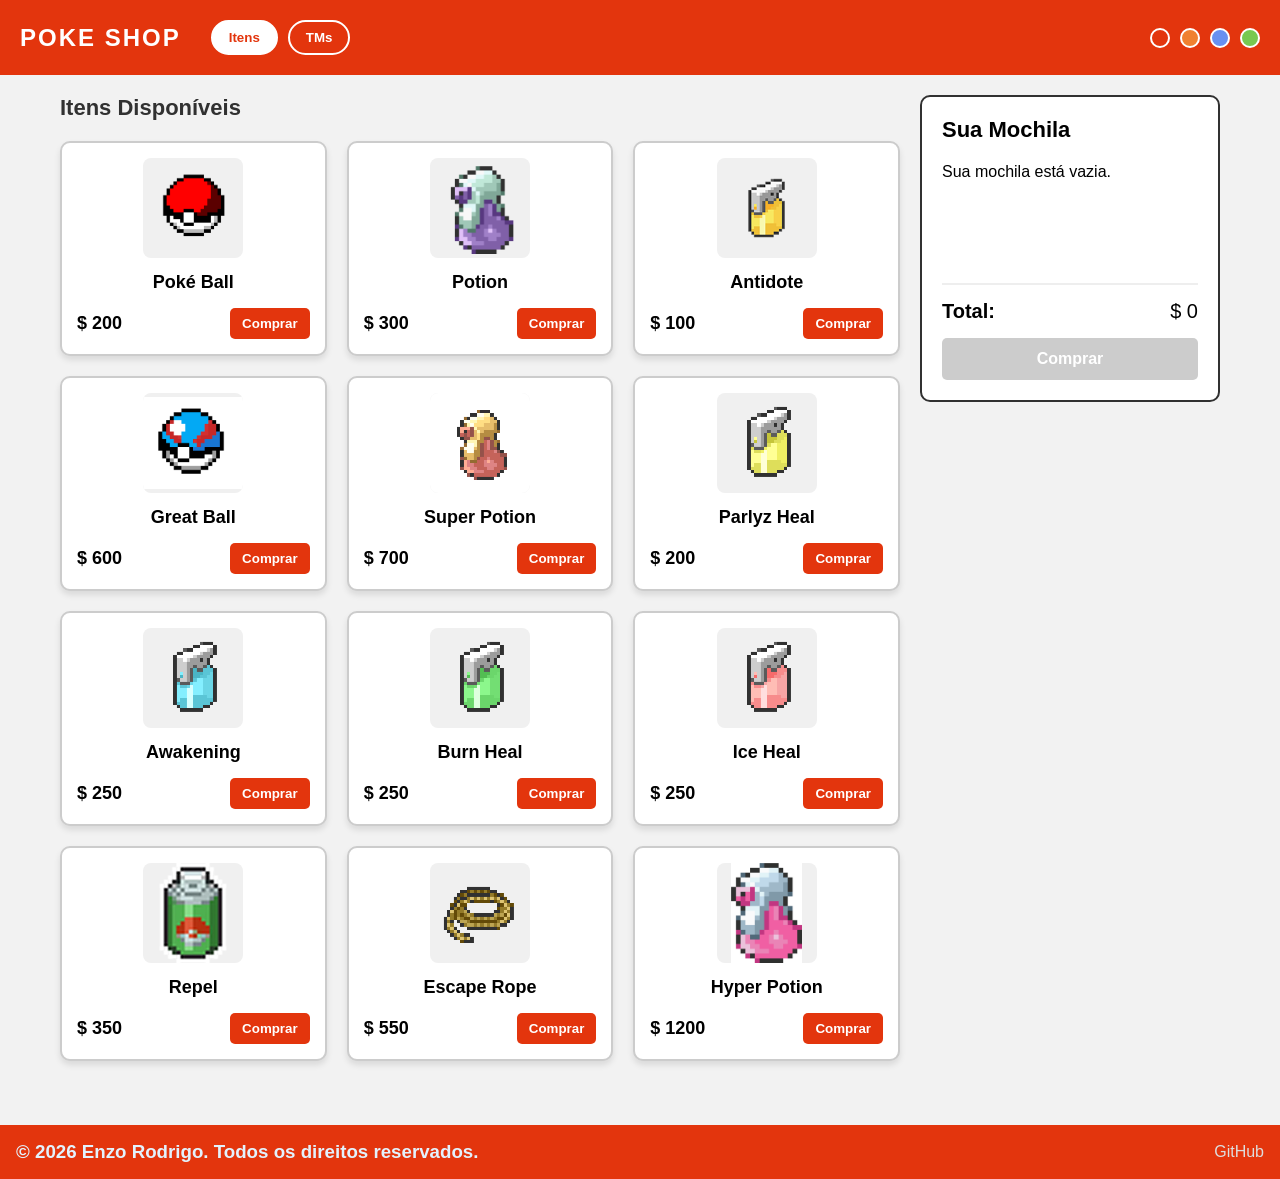
==== commit d7b66848: "finalizei o header" ====
--- a/index.html
+++ b/index.html
@@ -91,6 +91,12 @@
         </button>
       </div>
     </div>
+    <footer class="rodape">
+      <h3 class="">© 2026 Enzo Rodrigo. Todos os direitos reservados.</h3>
+      <ul class="redes">
+        <li><a href="https://github.com/enzolisboa-collab">GitHub</a></li>
+      </ul>
+    </footer>
 
     <!-- Conectando o arquivo JavaScript -->
     <script src="./js/script.js"></script>
--- a/css/style.css
+++ b/css/style.css
@@ -106,6 +106,7 @@
   padding: 20px;
   gap: 20px;
   max-width: 1200px;
+  height: 1050px;
   margin: 0 auto;
 }
 .area-produtos {
@@ -192,7 +193,7 @@
 }
 .item-carrinho {
   display: flex;
-  justify-content: space-between;
+  justify-content: space-around;
   align-items: center;
   padding: 10px 0;
   border-bottom: 1px solid #eee;
@@ -279,7 +280,23 @@
   border-radius: 5px;
   cursor: pointer;
 }
-
+.rodape {
+  display: flex;
+  align-items: center;
+  justify-content: space-between;
+  background-color: var(--cor-principal);
+  color: #e3f2fd;
+  padding: 16px;
+}
+.redes {
+  display: flex;
+  gap: 16px;
+  list-style-type: none;
+}
+.redes a {
+  text-decoration: none;
+  color: #ddd;
+}
 @media (max-width: 900px) {
   .conteudo-principal {
     flex-direction: column;
